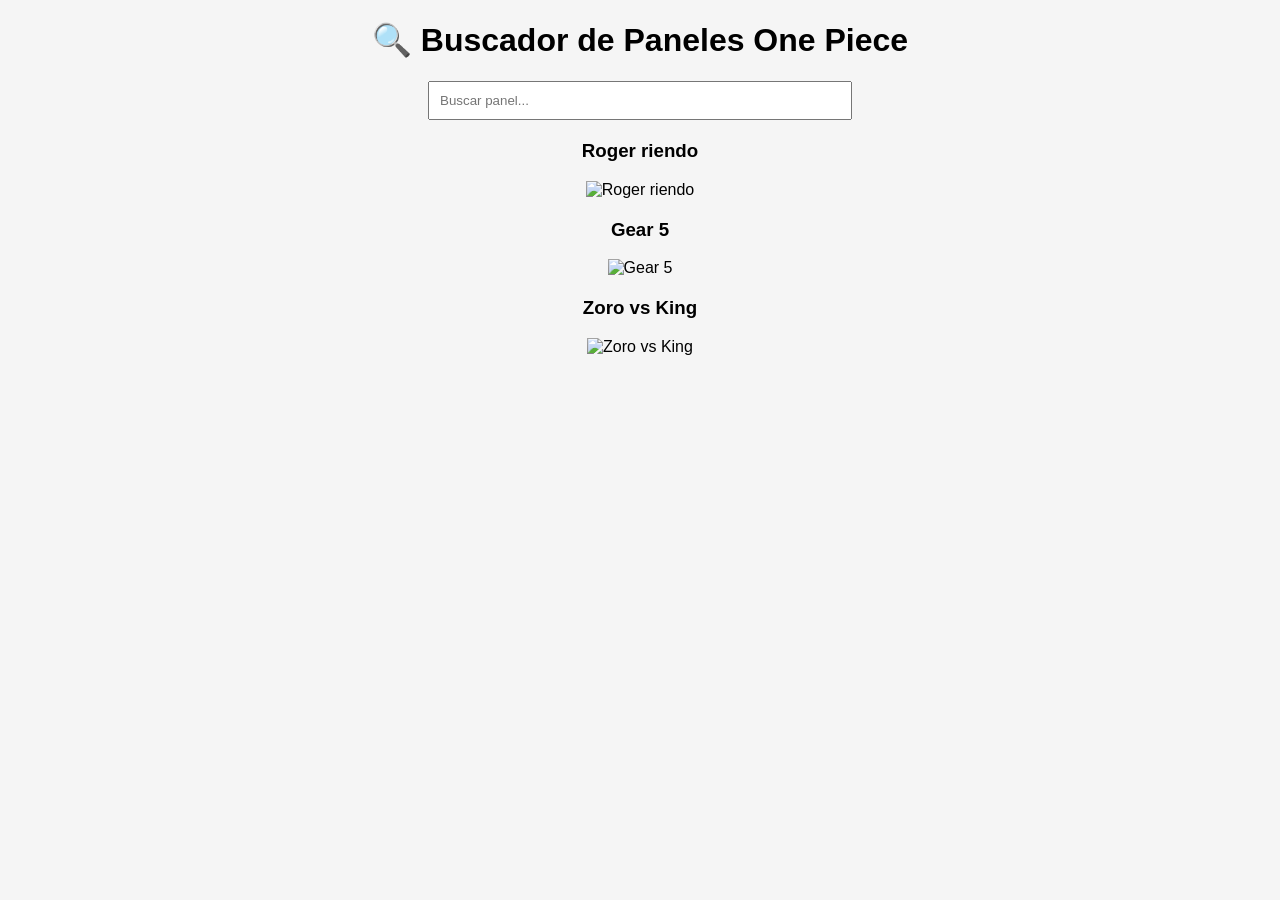
==== index.html @ 82d03765 "Add files via upload" ====
<!DOCTYPE html>
<html>
<head>
    <title>Buscador de Paneles One Piece</title>
    <link rel="stylesheet" href="style.css">
</head>
<body>

    <h1>🔍 Buscador de Paneles One Piece</h1>

    <input type="text" id="busqueda" placeholder="Buscar panel...">

    <div id="resultados"></div>

    <script src="script.js"></script>
</body>
</html>
---- style.css ----
body{
    font-family: Arial;
    text-align: center;
    background: #f5f5f5;
}

#busqueda{
    width: 400px;
    padding: 10px;
}

.panel{
    margin: 20px;
}

.panel img{
    width: 300px;
}
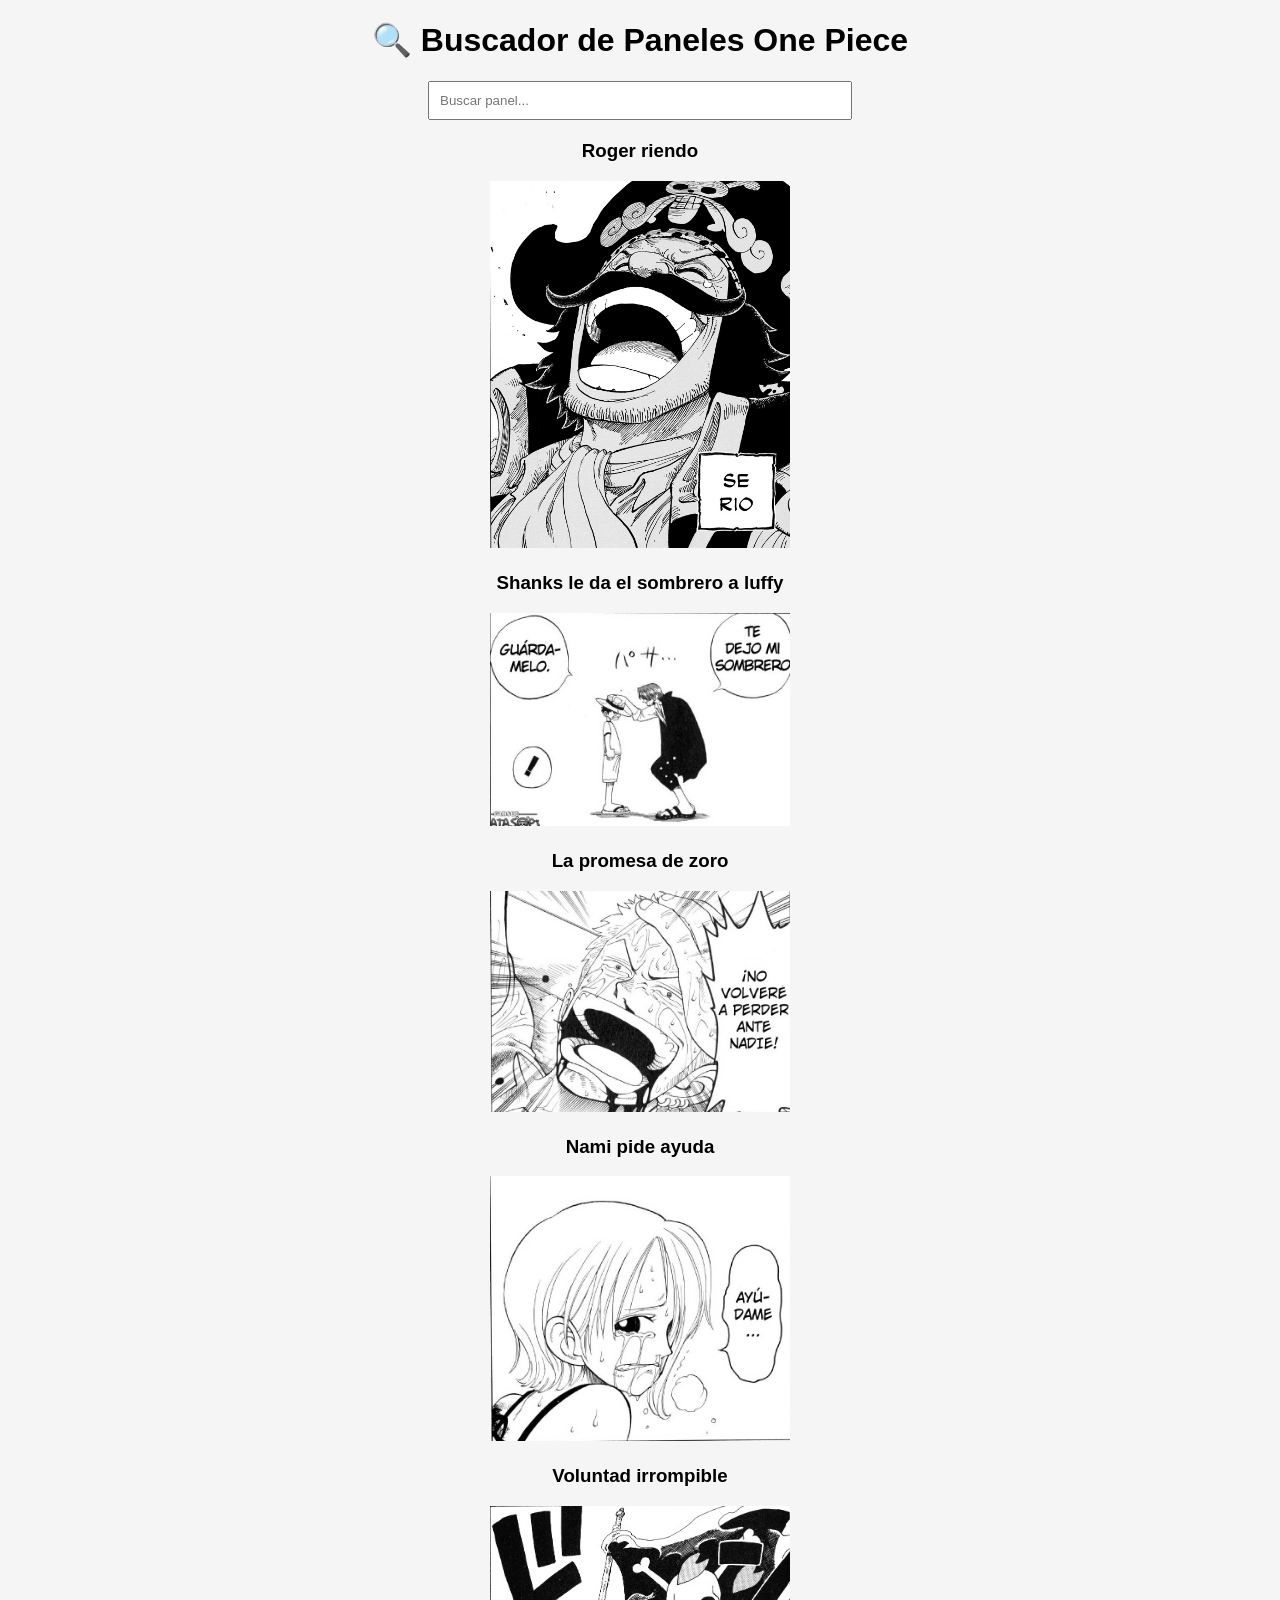
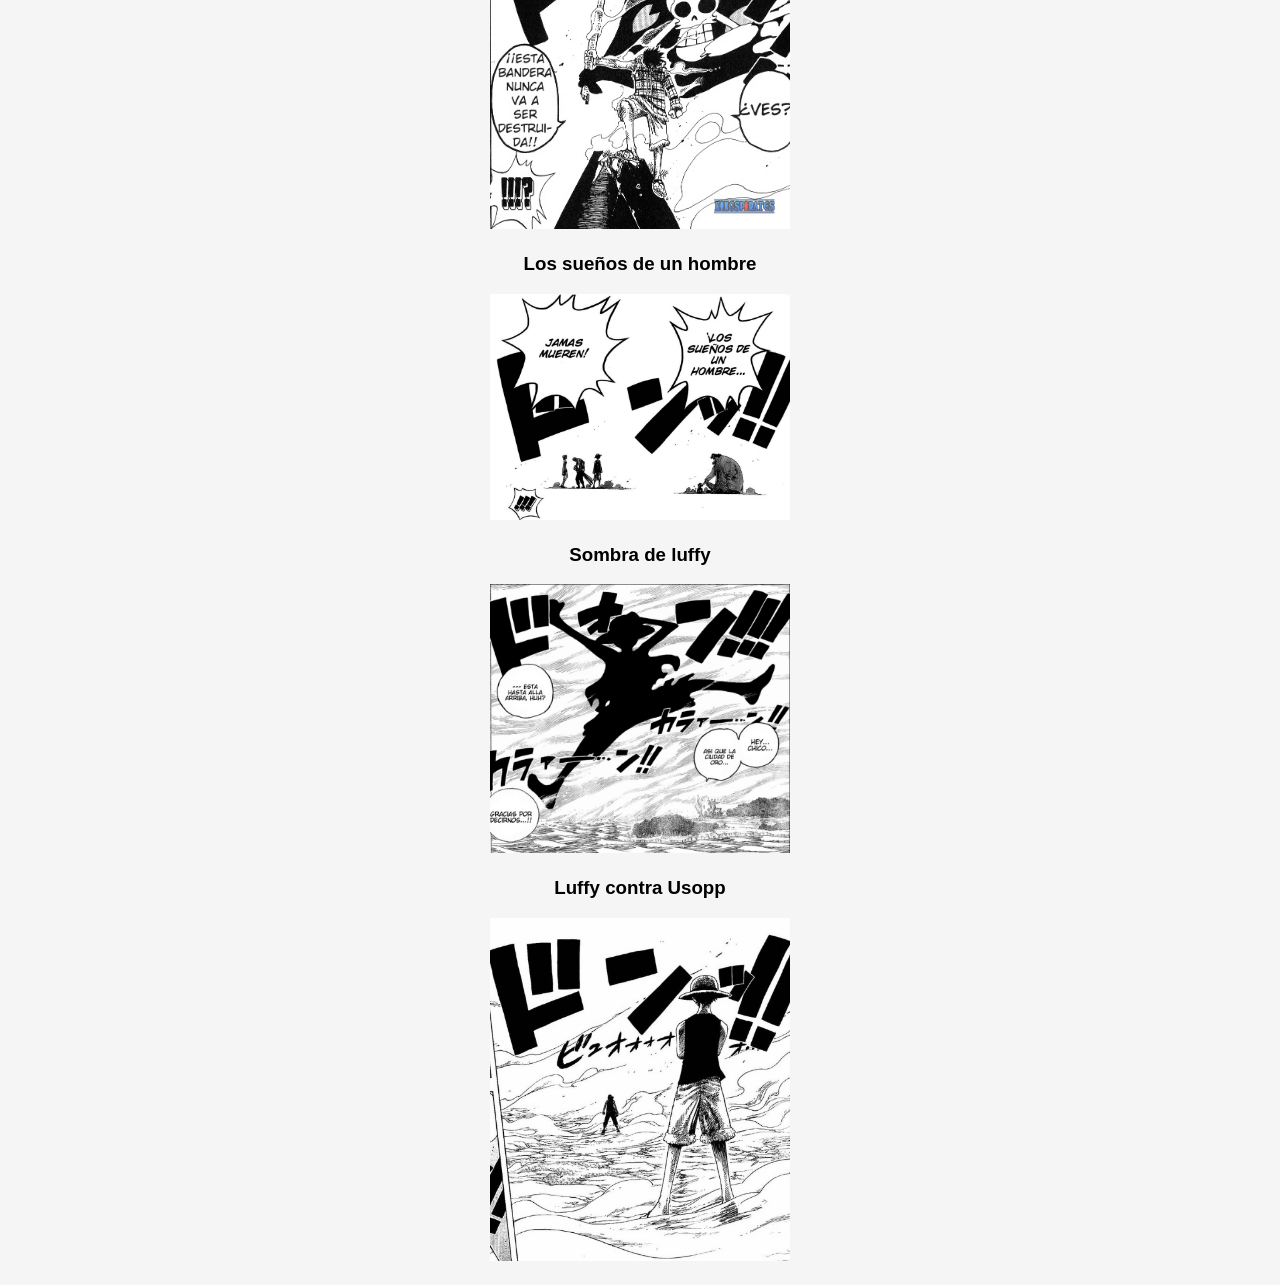
==== commit 483c7abf: "Update index.html" ====
--- a/index.html
+++ b/index.html
@@ -3,6 +3,7 @@
 <head>
     <title>Buscador de Paneles One Piece</title>
     <link rel="stylesheet" href="style.css">
+    <link rel="icon" type="image/png" href="favicon.png">
 </head>
 <body>
 
@@ -14,4 +15,4 @@
 
     <script src="script.js"></script>
 </body>
-</html>+</html>
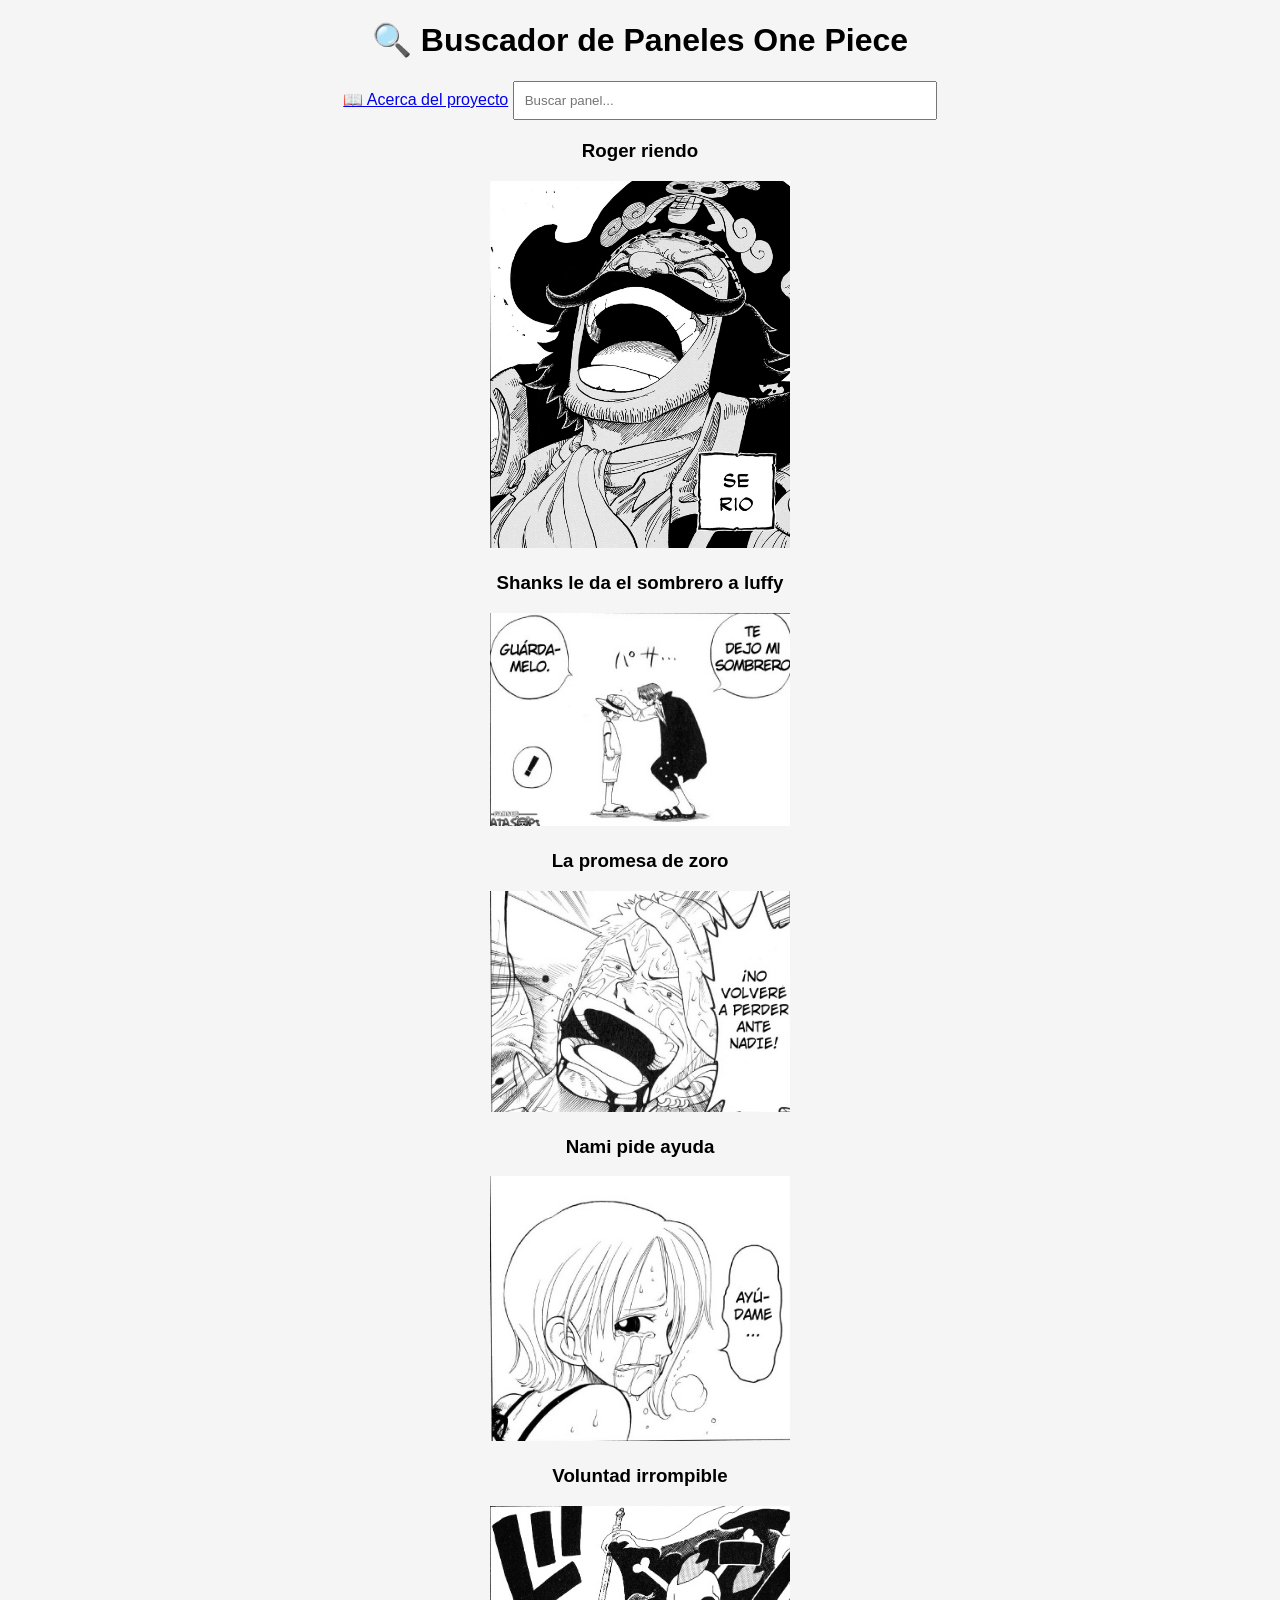
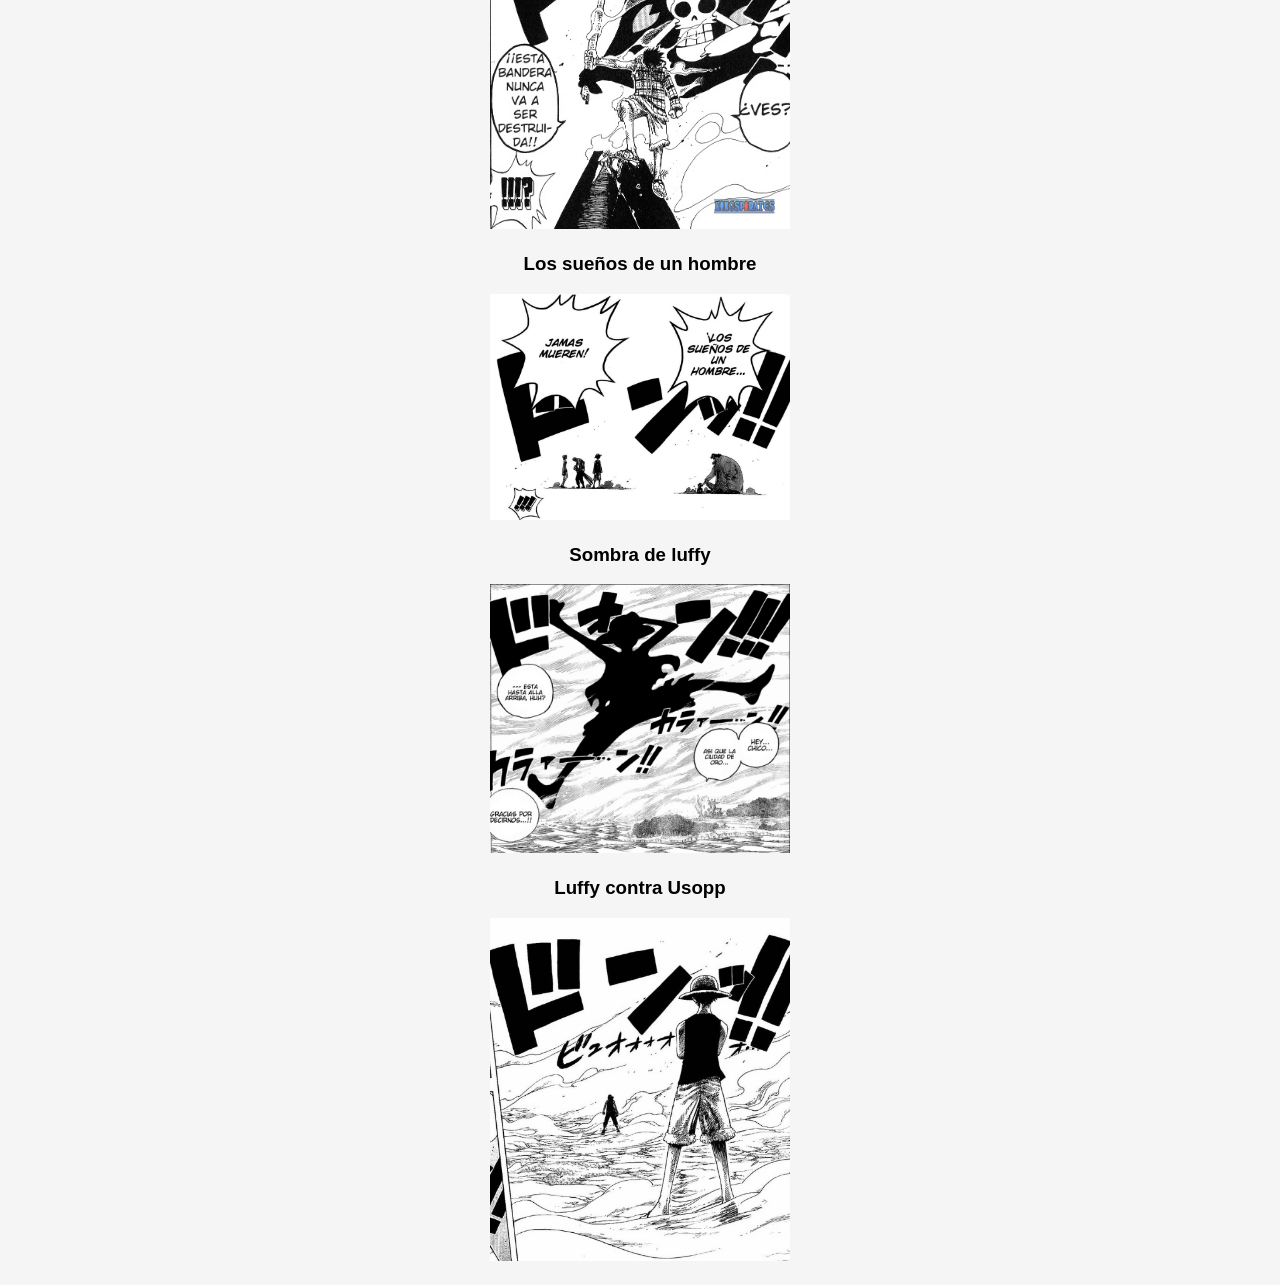
==== commit a78a6a90: "Update index.html" ====
--- a/index.html
+++ b/index.html
@@ -9,6 +9,8 @@
 
     <h1>🔍 Buscador de Paneles One Piece</h1>
 
+    <a href="about.html" class="boton-about">📖 Acerca del proyecto</a>
+    
     <input type="text" id="busqueda" placeholder="Buscar panel...">
 
     <div id="resultados"></div>
